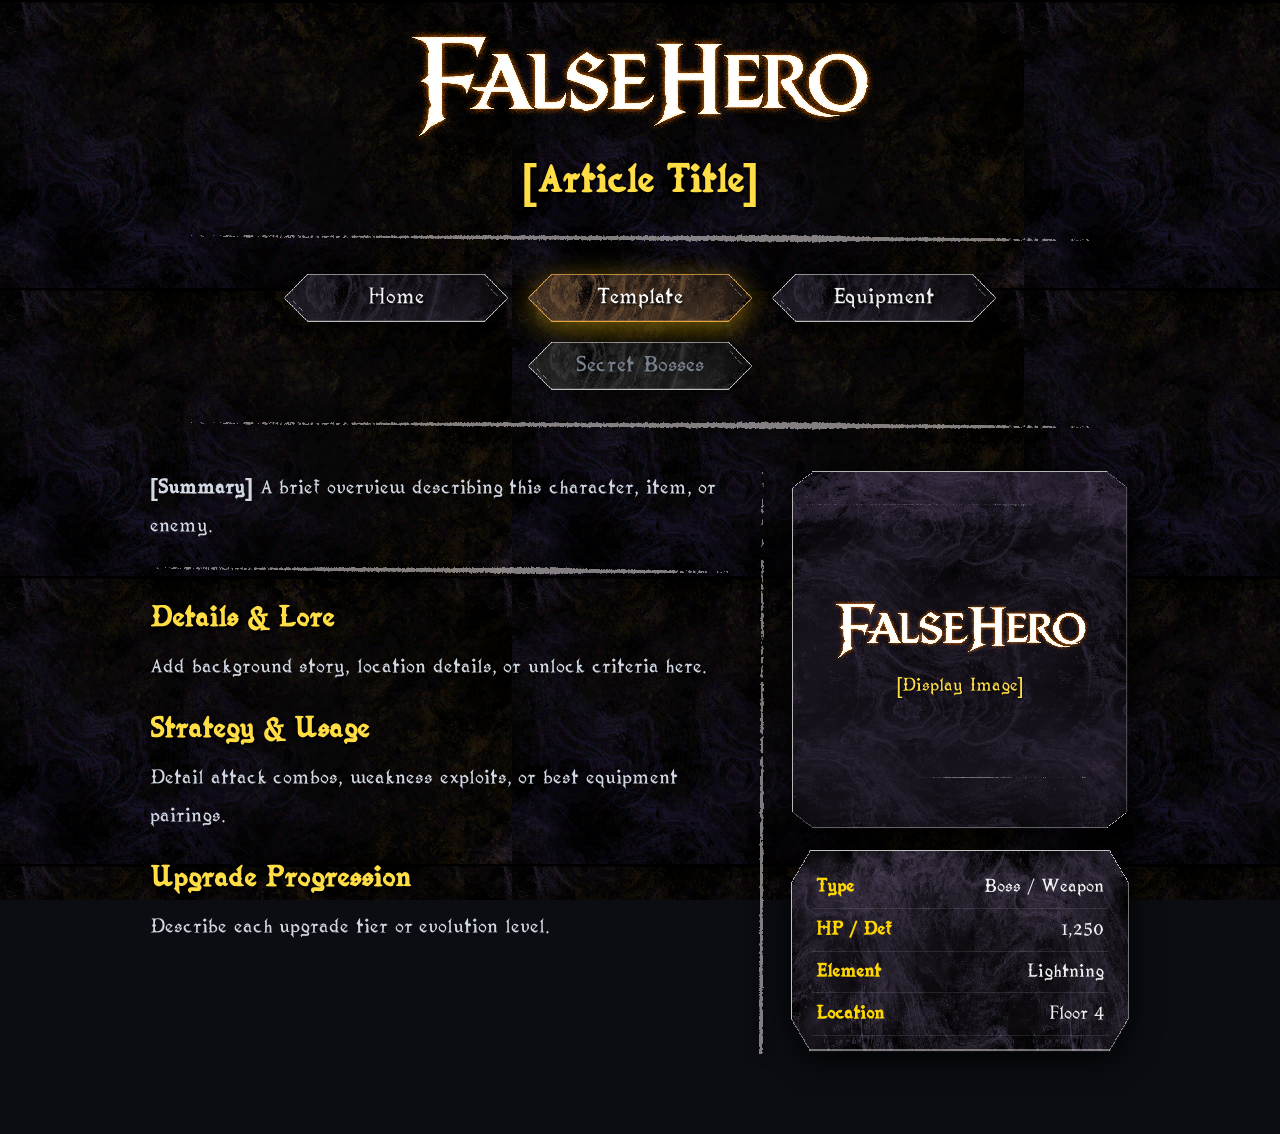
==== template.html @ 661526b7 "Auto commit on 2026-09-25 20:33:19,25" ====
<!DOCTYPE html>
<html lang="en">
<head>
  <meta charset="UTF-8">
  <meta name="viewport" content="width=device-width, initial-scale=1.0">
  <title>Article Template - Game Wiki</title>
  <link rel="stylesheet" href="style.css">
</head>
<body>

  <header class="wiki-header">
    <a href="index.html">
      <img src="Assets/MainMenuLogoV2.png" alt="Game Logo" class="wiki-logo">
    </a>

    <h1 class="page-title">[Article Title]</h1>

    <div class="line-divider-h"></div>

    <nav class="wiki-nav">
      <a href="index.html" class="wiki-btn">Home</a>
      <a href="template.html" class="wiki-btn active">Template</a>
      <a href="#equipment" class="wiki-btn">Equipment</a>
      <span class="wiki-btn locked">Secret Bosses</span>
    </nav>

    <div class="line-divider-h"></div>
  </header>

  <div class="template-layout">
    <article class="template-content">
      <p><strong>[Summary]</strong> A brief overview describing this character, item, or enemy.</p>

      <div class="line-divider-h"></div>

      <h2>Details & Lore</h2>
      <p>Add background story, location details, or unlock criteria here.</p>

      <h2>Strategy & Usage</h2>
      <p>Detail attack combos, weakness exploits, or best equipment pairings.</p>

      <h2>Upgrade Progression</h2>
      <p>Describe each upgrade tier or evolution level.</p>
    </article>

    <div class="line-divider-v"></div>

    <aside class="template-infobox">
      <div class="infobox-frame">
        <img src="Assets/MainMenuLogoV2.png" alt="Display Image">
        <div class="infobox-caption">[Display Image]</div>
      </div>

      <div class="infobox-stats">
        <table>
          <tbody>
            <tr>
              <td class="label">Type</td>
              <td class="value">Boss / Weapon</td>
            </tr>
            <tr>
              <td class="label">HP / Def</td>
              <td class="value">1,250</td>
            </tr>
            <tr>
              <td class="label">Element</td>
              <td class="value">Lightning</td>
            </tr>
            <tr>
              <td class="label">Location</td>
              <td class="value">Floor 4</td>
            </tr>
          </tbody>
        </table>
      </div>
    </aside>
  </div>

</body>
</html>
---- style.css ----
@font-face {
  font-family: 'FalseHero';
  src: url('Assets/Falsehero-Regular02.ttf') format('truetype');
  font-weight: normal;
  font-style: normal;
}

* {
  box-sizing: border-box;
  margin: 0;
  padding: 0;
}

body {
  font-family: 'FalseHero', sans-serif;
  color: #f0f3f8;
  background-color: #0b0d13;
  background-image: url('Assets/FullscreenBackground.png');
  background-repeat: repeat;
  background-size: 512px 288px;
  background-attachment: fixed;
  image-rendering: pixelated;
  min-height: 100vh;
  display: flex;
  flex-direction: column;
  align-items: center;
  padding: 30px 15px 60px;
}

a {
  color: #ffdd44;
  text-decoration: none;
}

/* Header & Centered Logo */
.wiki-header {
  width: 100%;
  max-width: 960px;
  margin: 0 auto;
  display: flex;
  flex-direction: column;
  align-items: center;
  text-align: center;
}

.wiki-logo {
  display: block;
  margin: 0 auto;
  max-width: 520px;
  width: 90%;
  height: auto;
  image-rendering: pixelated;
  filter: drop-shadow(0 8px 18px rgba(0, 0, 0, 0.95));
}

/* Top Page Title */
.page-title {
  width: 100%;
  text-align: center;
  font-size: 46px;
  color: #ffdd44;
  margin: 12px 0 6px;
  text-shadow: 2px 2px 5px rgba(0, 0, 0, 0.95);
}

/* Horizontal Line Dividers */
.line-divider-h {
  width: 100%;
  max-width: 900px;
  height: 13px;
  background-image: url('Assets/NameInput_Lines.png');
  background-repeat: no-repeat;
  background-size: 100% 100%;
  image-rendering: pixelated;
  margin: 18px auto;
  border: none;
  filter: drop-shadow(0 3px 6px rgba(0, 0, 0, 0.8));
}

/* Continuous Vertical Divider */
.line-divider-v {
  width: 13px;
  align-self: stretch;
  background-image: url('Assets/RefightBossPanel_Lines.png');
  background-repeat: repeat-y;
  background-size: 13px auto;
  image-rendering: pixelated;
  margin: 0 24px;
  filter: drop-shadow(0 3px 6px rgba(0, 0, 0, 0.8));
}

/* Navigation */
.wiki-nav {
  display: flex;
  flex-wrap: wrap;
  gap: 14px;
  justify-content: center;
  align-items: center;
  width: 100%;
  margin: 8px auto;
}

.wiki-btn {
  display: inline-flex;
  align-items: center;
  justify-content: center;
  width: 230px;
  height: 54px;
  background-image: url('Assets/Button02_Default.png');
  background-size: 100% 100%;
  background-repeat: no-repeat;
  image-rendering: pixelated;
  filter: drop-shadow(0 5px 10px rgba(0, 0, 0, 0.8));
  color: #f0f0f0;
  font-family: 'FalseHero', sans-serif;
  font-size: 26px;
  text-shadow: 2px 2px 3px #000;
  cursor: pointer;
  border: none;
  background-color: transparent;
  -webkit-user-select: none;
  user-select: none;
  transition: transform 0.05s ease;
}

.wiki-btn:hover,
.wiki-btn.active {
  background-image: url('Assets/Button02_Selected.png');
  color: #ffffff;
  filter: drop-shadow(0 6px 14px rgba(255, 204, 0, 0.45));
}

.wiki-btn:active {
  transform: translateY(2px);
}

.wiki-btn.locked {
  background-image: url('Assets/Button02_Locked.png');
  color: #7b8391;
  cursor: not-allowed;
  pointer-events: none;
  text-shadow: none;
  filter: drop-shadow(0 2px 6px rgba(0, 0, 0, 0.5));
}

/* Intro Text */
.wiki-intro {
  text-align: center;
  max-width: 760px;
  margin: 16px auto 28px;
  font-size: 24px;
  line-height: 1.6;
  color: #d1d8e2;
  text-shadow: 1px 1px 2px rgba(0, 0, 0, 0.8);
}

/* Category Cards */
.category-grid {
  display: flex;
  flex-wrap: wrap;
  gap: 26px;
  justify-content: center;
  max-width: 980px;
  width: 100%;
  margin: 20px auto;
}

.category-card {
  width: 300px;
  min-height: 180px;
  background-image: url('Assets/ArmorButton02_Default.png');
  background-size: 100% 100%;
  background-repeat: no-repeat;
  image-rendering: pixelated;
  filter: drop-shadow(0 10px 20px rgba(0, 0, 0, 0.9));
  padding: 24px 20px;
  display: flex;
  flex-direction: column;
  align-items: center;
  justify-content: center;
  text-align: center;
  transition: transform 0.1s ease;
}

.category-card:hover {
  transform: translateY(-2px);
}

.category-card h3 {
  font-size: 30px;
  color: #ffdd44;
  margin-bottom: 6px;
  text-shadow: 2px 2px 3px #000;
}

.category-card p {
  font-size: 21px;
  line-height: 1.4;
  color: #ccd2dd;
}

/* Template Page Layout */
.template-layout {
  display: flex;
  justify-content: center;
  align-items: stretch;
  max-width: 980px;
  width: 100%;
  margin: 20px auto;
}

.template-content {
  flex: 1;
  min-width: 0;
  text-align: left;
}

.template-content h2 {
  font-size: 34px;
  color: #ffdd44;
  margin: 22px 0 10px;
  text-shadow: 2px 2px 4px #000;
}

.template-content p {
  font-size: 24px;
  line-height: 1.6;
  margin-bottom: 18px;
  color: #d1d8e2;
}

/* Right-Hand Infobox Column */
.template-infobox {
  width: 340px;
  flex-shrink: 0;
  align-self: flex-start;
  display: flex;
  flex-direction: column;
  align-items: center;
  gap: 18px;
}

.infobox-frame {
  width: 100%;
  min-height: 360px;
  background-image: url('Assets/TutorialBig.png');
  background-size: 100% 100%;
  background-repeat: no-repeat;
  image-rendering: pixelated;
  filter: drop-shadow(0 10px 20px rgba(0, 0, 0, 0.9));
  padding: 24px 18px;
  display: flex;
  flex-direction: column;
  align-items: center;
  justify-content: center;
}

.infobox-frame img {
  max-width: 85%;
  max-height: 210px;
  object-fit: contain;
  image-rendering: pixelated;
}

.infobox-caption {
  font-size: 22px;
  color: #ffdd44;
  margin-top: 12px;
  text-shadow: 1px 1px 2px #000;
}

.infobox-stats {
  width: 100%;
  background-image: url('Assets/Container.png');
  background-size: 100% 100%;
  background-repeat: no-repeat;
  image-rendering: pixelated;
  filter: drop-shadow(0 8px 16px rgba(0, 0, 0, 0.9));
  padding: 18px 22px;
}

.infobox-stats table {
  width: 100%;
  border-collapse: collapse;
  font-size: 22px;
}

.infobox-stats td {
  padding: 8px 4px;
  border-bottom: 1px solid rgba(255, 255, 255, 0.1);
}

.infobox-stats td.label {
  font-weight: bold;
  color: #ffd700;
  text-align: left;
}

.infobox-stats td.value {
  color: #f1f1f1;
  text-align: right;
}

@media (max-width: 820px) {
  .template-layout {
    flex-direction: column-reverse;
    align-items: center;
  }
  .template-infobox {
    width: 100%;
    max-width: 340px;
  }
  .line-divider-v {
    display: none;
  }
}
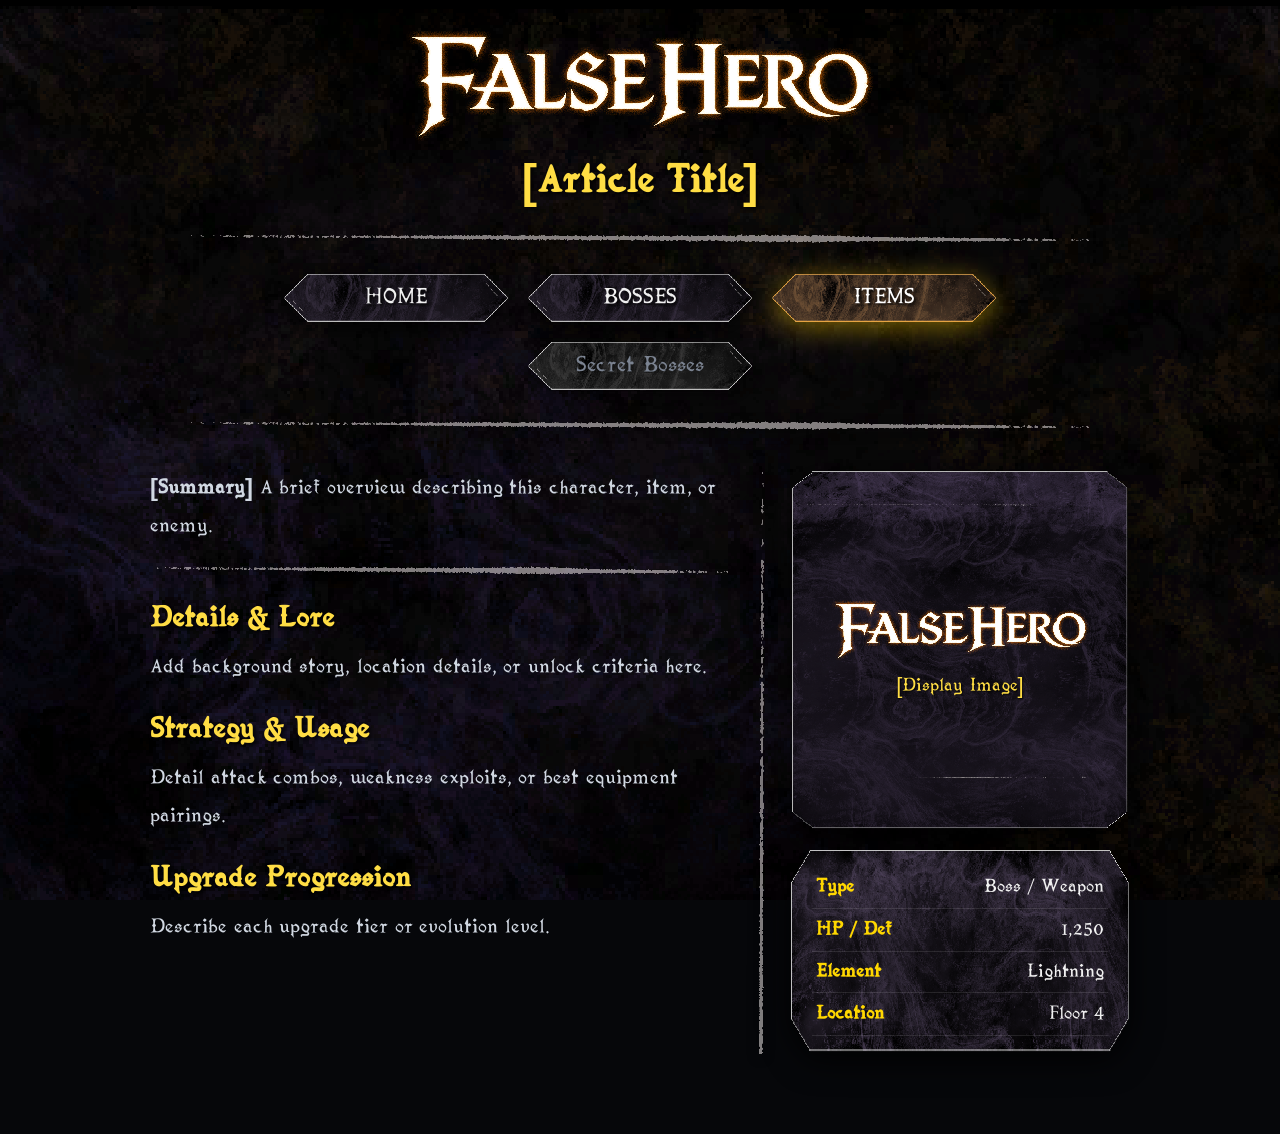
==== commit ae611ec6: "Auto commit on 2026-09-26 12:52:47,20" ====
--- a/template.html
+++ b/template.html
@@ -18,9 +18,9 @@
     <div class="line-divider-h"></div>
 
     <nav class="wiki-nav">
-      <a href="index.html" class="wiki-btn">Home</a>
-      <a href="template.html" class="wiki-btn active">Template</a>
-      <a href="#equipment" class="wiki-btn">Equipment</a>
+      <a href="index.html" class="wiki-btn">HOME</a>
+      <a href="subsection.html" class="wiki-btn">BOSSES</a>
+      <a href="template.html" class="wiki-btn active">ITEMS</a>
       <span class="wiki-btn locked">Secret Bosses</span>
     </nav>
 
--- a/style.css
+++ b/style.css
@@ -14,10 +14,11 @@
 body {
   font-family: 'FalseHero', sans-serif;
   color: #f0f3f8;
-  background-color: #0b0d13;
+  background-color: #06070a;
   background-image: url('Assets/FullscreenBackground.png');
-  background-repeat: repeat;
-  background-size: 512px 288px;
+  background-repeat: no-repeat;
+  background-size: cover;
+  background-position: center center;
   background-attachment: fixed;
   image-rendering: pixelated;
   min-height: 100vh;
@@ -26,6 +27,7 @@
   align-items: center;
   padding: 30px 15px 60px;
 }
+
 
 a {
   color: #ffdd44;
@@ -160,20 +162,20 @@
   flex-wrap: wrap;
   gap: 26px;
   justify-content: center;
-  max-width: 980px;
+  max-width: 1100px;
   width: 100%;
   margin: 20px auto;
 }
 
 .category-card {
-  width: 300px;
-  min-height: 180px;
-  background-image: url('Assets/ArmorButton02_Default.png');
+  width: 506px;
+  min-height: 183px;
+  background-image: url('Assets/Container.png');
   background-size: 100% 100%;
   background-repeat: no-repeat;
   image-rendering: pixelated;
   filter: drop-shadow(0 10px 20px rgba(0, 0, 0, 0.9));
-  padding: 24px 20px;
+  padding: 26px 28px;
   display: flex;
   flex-direction: column;
   align-items: center;
@@ -314,3 +316,95 @@
     display: none;
   }
 }
+/* Page Subtitle */
+.page-subtitle {
+  font-size: 24px;
+  color: #a7b3c6;
+  text-shadow: 1px 1px 3px #000;
+  margin-top: 4px;
+  margin-bottom: 8px;
+  text-align: center;
+}
+
+/* Subsection Grid Container */
+.subsection-grid {
+  display: flex;
+  flex-wrap: wrap;
+  justify-content: center;
+  gap: 20px;
+  width: 100%;
+  max-width: 1060px;
+  margin: 24px auto;
+}
+
+/* Item / Boss Banner Card */
+.item-card {
+  position: relative;
+  width: 509px;
+  height: 108px;
+  max-width: 100%;
+  background-image: url('Assets/UpgradeButton_Default.png');
+  background-size: 100% 100%;
+  background-repeat: no-repeat;
+  image-rendering: pixelated;
+  filter: drop-shadow(0 8px 16px rgba(0, 0, 0, 0.9));
+  display: flex;
+  align-items: center;
+  text-decoration: none;
+  padding-left: 32px;
+  padding-right: 110px;
+  transition: transform 0.08s ease, filter 0.08s ease;
+  user-select: none;
+}
+
+.item-card:hover {
+  background-image: url('Assets/UpgradeButton_Selected.png');
+  transform: translateY(-2px);
+  filter: drop-shadow(0 10px 20px rgba(255, 204, 0, 0.45));
+}
+
+.item-card.locked {
+  background-image: url('Assets/UpgradeButton_Locked.png');
+  opacity: 0.7;
+  cursor: not-allowed;
+  pointer-events: none;
+}
+
+/* Left Item Name */
+.item-name {
+  font-size: 28px;
+  color: #f5eed6;
+  text-shadow: 2px 2px 4px #000;
+  white-space: nowrap;
+  overflow: hidden;
+  text-overflow: ellipsis;
+  text-align: left;
+  flex: 1;
+}
+
+.item-card:hover .item-name {
+  color: #ffdd44;
+}
+
+/* Right Circular Picture Socket */
+.item-circle-socket {
+  position: absolute;
+  right: 17px;
+  top: 50%;
+  transform: translateY(-50%);
+  width: 74px;
+  height: 74px;
+  border-radius: 50%;
+  overflow: hidden;
+  display: flex;
+  align-items: center;
+  justify-content: center;
+  background: rgba(0, 0, 0, 0.3);
+}
+
+.item-circle-socket img {
+  width: 100%;
+  height: 100%;
+  object-fit: cover;
+  image-rendering: pixelated;
+}
